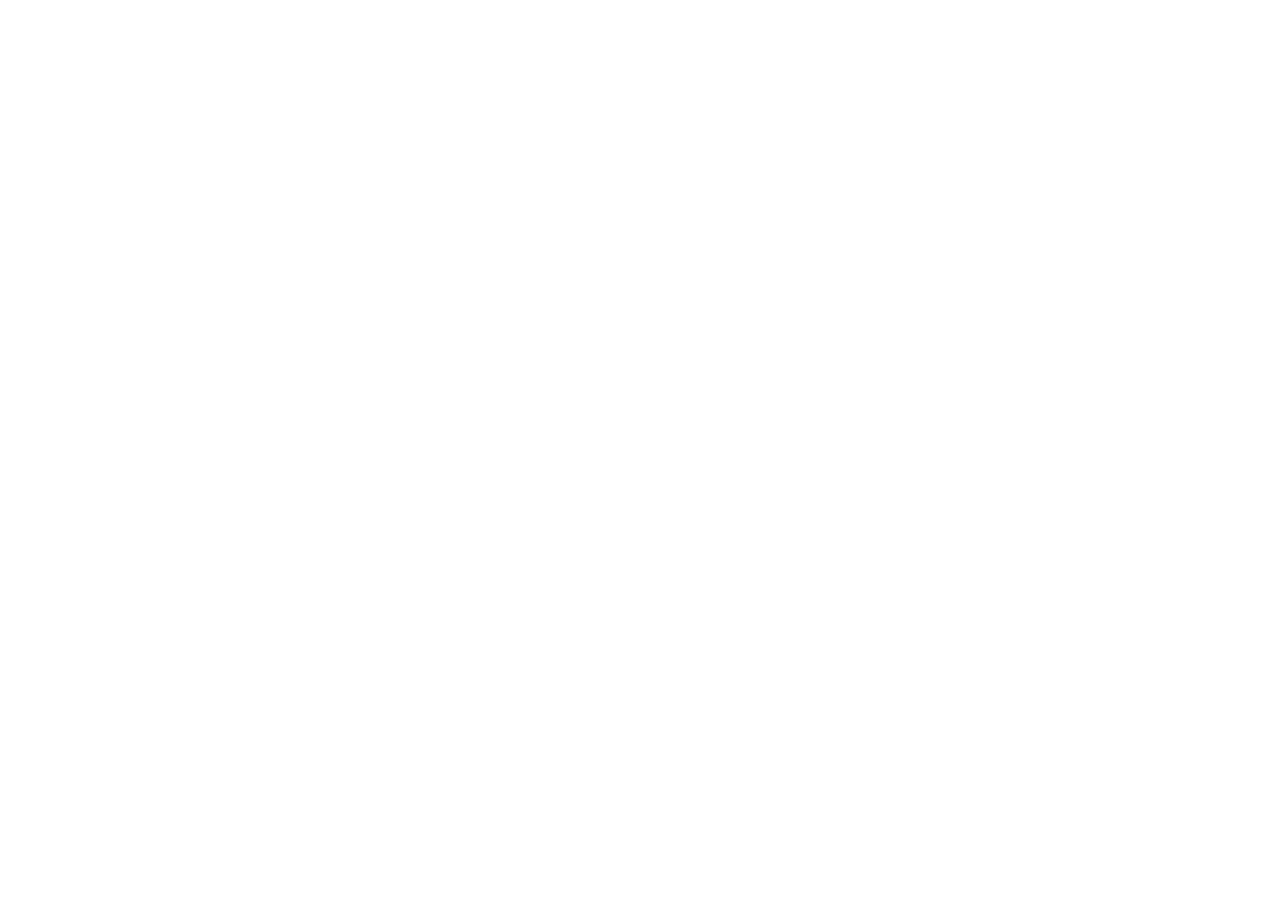
==== biler.html @ 740f9678 "html sections osv." ====
<!DOCTYPE html>
<html lang="da">

<head>
    <meta charset="utf-8">
    <meta name="viewport" content="width=device-width, initial-scale=1.0">
    <title>Biler</title>
    <link rel="stylesheet" href="style.css">
</head>

<body>

    <section id="biler">
        <div class="row">
            <div class="column_narrow">

            </div>
            <div class="column_wide">

            </div>
        </div>

    </section>

</body>

</html>
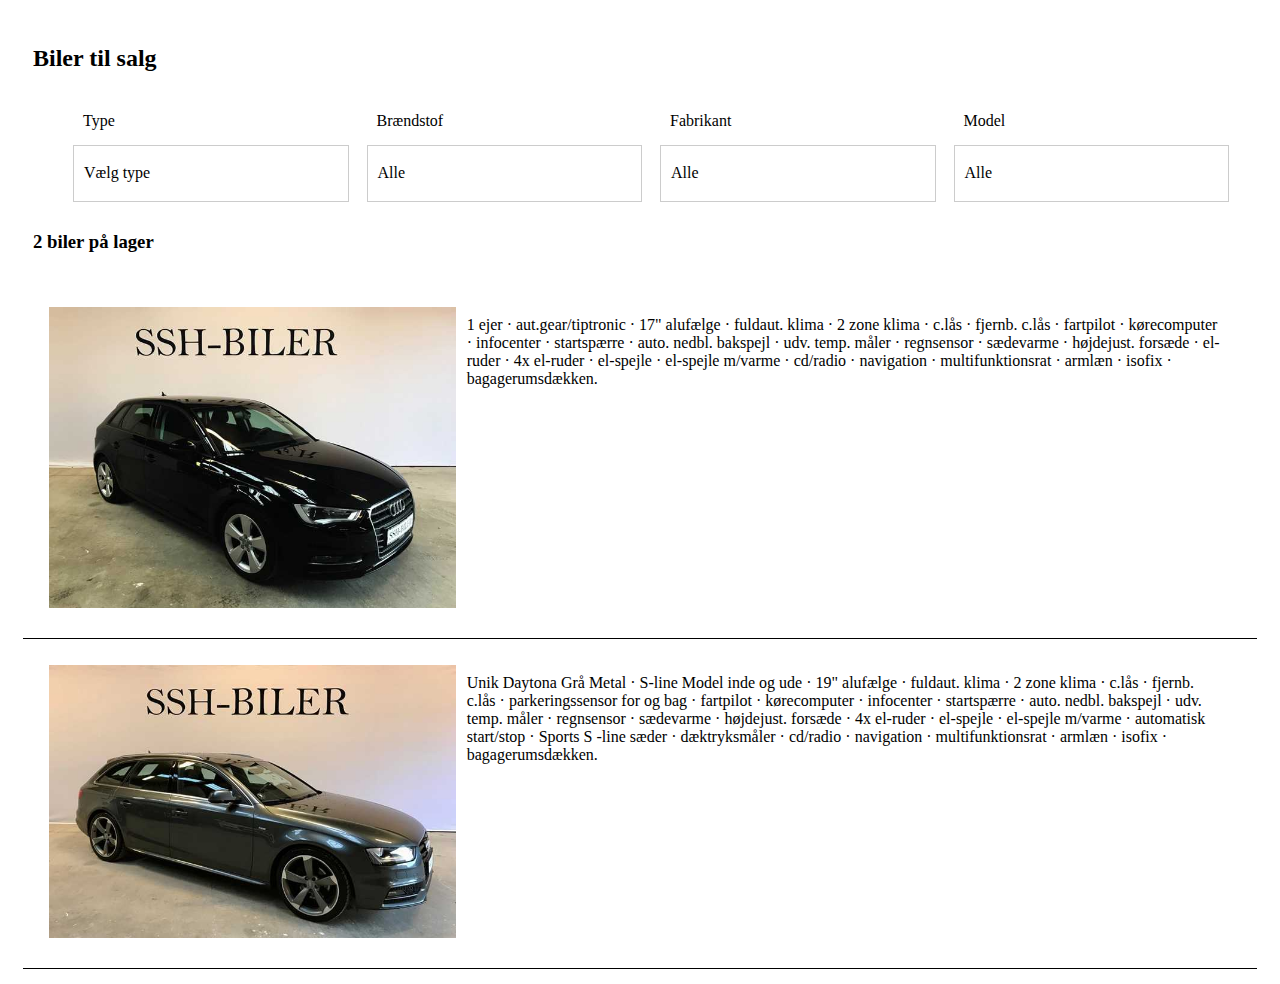
==== commit 27bb8d4d: "Biler side + css" ====
--- a/biler.html
+++ b/biler.html
@@ -11,16 +11,58 @@
 <body>
 
     <section id="biler">
+        <div class="text">
+            <h2>Biler til salg</h2>
+        </div>
+        <div class="row1">
+            <div class="boks1">
+                <label for="type">Type</label>
+                <div class="boks">
+                    <p>Vælg type</p>
+                </div>
+            </div>
+            <div class="boks1">
+                <label for="braendstof">Brændstof</label>
+                <div class="boks">
+                    <p>Alle</p>
+                </div>
+            </div>
+            <div class="boks1">
+                <label for="fabrikant">Fabrikant</label>
+                <div class="boks">
+                    <p>Alle</p>
+                </div>
+            </div>
+            <div class="boks1">
+                <label for="model">Model</label>
+                <div class="boks">
+                    <p>Alle</p>
+                </div>
+            </div>
+        </div>
+        <div class="text">
+            <h3>2 biler på lager</h3>
+        </div>
         <div class="row">
             <div class="column_narrow">
+                <img src="pics/2146590042.jpg" alt="bil">
 
             </div>
             <div class="column_wide">
+                1 ejer · aut.gear/tiptronic · 17" alufælge · fuldaut. klima · 2 zone klima · c.lås · fjernb. c.lås · fartpilot · kørecomputer · infocenter · startspærre · auto. nedbl. bakspejl · udv. temp. måler · regnsensor · sædevarme · højdejust. forsæde · el-ruder · 4x el-ruder · el-spejle · el-spejle m/varme · cd/radio · navigation · multifunktionsrat · armlæn · isofix · bagagerumsdækken.
+            </div>
+        </div>
+        <div class="row">
+            <div class="column_narrow">
+                <img src="pics/2146615207.jpg" alt="bil">
 
             </div>
+            <div class="column_wide">
+                Unik Daytona Grå Metal · S-line Model inde og ude · 19" alufælge · fuldaut. klima · 2 zone klima · c.lås · fjernb. c.lås · parkeringssensor for og bag · fartpilot · kørecomputer · infocenter · startspærre · auto. nedbl. bakspejl · udv. temp. måler · regnsensor · sædevarme · højdejust. forsæde · 4x el-ruder · el-spejle · el-spejle m/varme · automatisk start/stop · Sports S -line sæder · dæktryksmåler · cd/radio · navigation · multifunktionsrat · armlæn · isofix · bagagerumsdækken.
+            </div>
         </div>
+    </section>
 
-    </section>
 
 </body>
 
--- a/style.css
+++ b/style.css
@@ -0,0 +1,116 @@
+#om img {
+    width: 100%;
+}
+
+#om p {
+    font-family: sans-serif;
+}
+
+#forside .column {
+    flex-grow: 1;
+    flex-basis: 400px;
+}
+
+#forside .column_content {
+    display: flex;
+    flex-wrap: wrap;
+    flex-direction: column;
+}
+
+#forside img {
+    width: 100%;
+}
+
+#forside .box {
+    width: 150px;
+    height: 75px;
+    border: 1px solid #FFFFFFFF;
+    background-color: black;
+    color: white;
+    float: left;
+
+}
+
+#forside .box p {
+    color: white;
+    text-align: center;
+}
+
+#biler {
+    margin: 15px;
+}
+
+#biler .row1 {
+    display: block;
+}
+
+#biler .text {
+    padding: 10px;
+}
+
+#biler label {
+    display: inline-block;
+    margin-bottom: 5px;
+    padding: 10px;
+}
+
+#biler .boks {
+    display: block;
+    width: 100%;
+    height: 35px;
+    padding: 10px;
+    background-color: #ffffff;
+    border: 1px solid #ccc;
+}
+
+#biler img {
+    width: 100%;
+    height: auto;
+    padding: 10px;
+}
+
+#biler .row {
+    display: flex;
+    flex-direction: row;
+    justify-content: space-around;
+    padding: 15px;
+    border-bottom: 1px solid black;
+}
+
+#biler .column_narrow {
+    margin: 1px;
+    width: 35%;
+}
+
+
+#biler .column_wide {
+    margin: 20px;
+    width: 65%;
+}
+
+@media screen and (min-width: 700px) {
+    #biler .row1 {
+        display: flex;
+        justify-content: space-between;
+        padding: 0 30px;
+    }
+    #biler .boks1 {
+        width: 25%;
+        margin: 0 20px;
+    }
+    #biler .boks1 .boks {
+        display: flex;
+        align-items: center;
+    }
+    #biler .boks1 .boks p {
+        margin: 0;
+    }
+}
+
+@media screen and (max-width: 700px) {
+    #biler .row {
+        display: flex;
+        flex-direction: column;
+        max-height: 500px;
+    }
+}
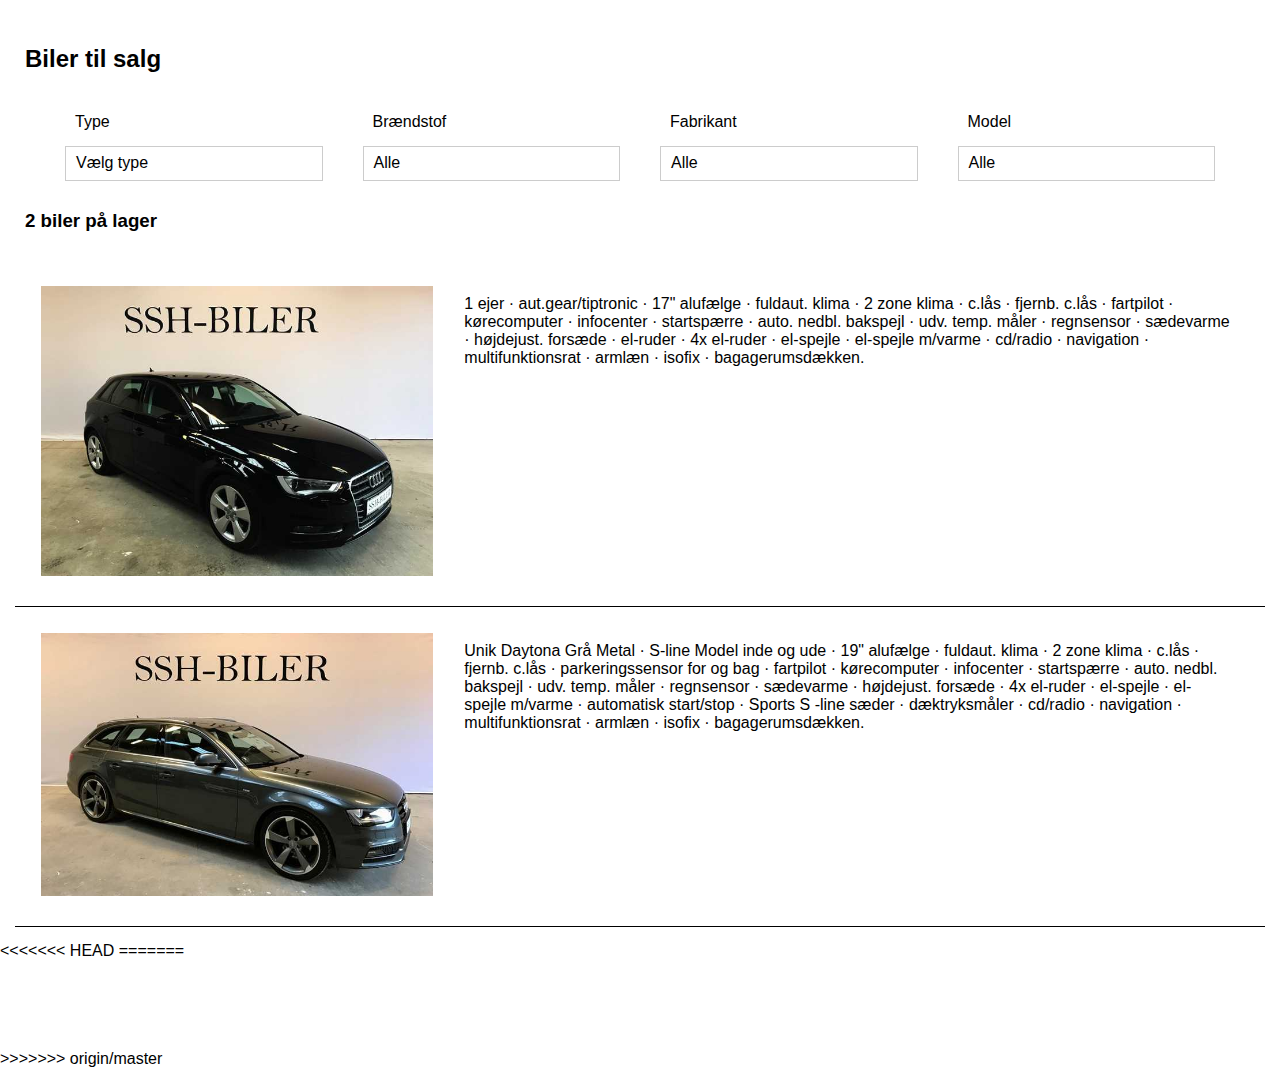
==== commit 547e6c85: "Merge remote-tracking branch 'origin/master'" ====
--- a/biler.html
+++ b/biler.html
@@ -63,6 +63,54 @@
         </div>
     </section>
 
+<<<<<<< HEAD
+=======
+    <footer>
+        <div class="mobil">
+            <figure>
+                <img src="pics/smartphone-white.png" alt="smartphone icon">
+                <figcaption>
+                    Tlf.: 61 38 85 63 / 30 89 82 30
+                </figcaption>
+            </figure>
+        </div>
+        <div class="email">
+            <a href="mailto:salg@sshbiler.dk">
+                <figure>
+                    <img src="pics/email-white.png" alt="email icon">
+                    <figcaption>salg@sshbiler.dk</figcaption>
+                </figure>
+            </a>
+
+        </div>
+        <div class="placeholder">
+            <a target="_blank" href="https://goo.gl/maps/9gXeYUjqAzt">
+                <figure>
+                    <img src="pics/map-pin-marked-white.png" alt="placeholder icon">
+                    <figcaption>Kirstinehøj 59, 2770 Kastrup</figcaption>
+                </figure>
+            </a>
+        </div>
+
+        <div class="facebook">
+            <a target="_blank" href="https://www.facebook.com/SSHBILER">
+                <figure>
+                    <img src="pics/facebook-logo-button-white.png" alt="facebook icon">
+                    <figcaption>Følg os på Facebook!</figcaption>
+                </figure>
+            </a>
+        </div>
+
+        <div class="instagram">
+            <a target="_blank" href="https://www.instagram.com/sshbiler">
+                <figure>
+                    <img src="pics/instagram-logo-white.png" alt="instagram icon">
+                    <figcaption>Følg os på Instagram!</figcaption>
+                </figure>
+            </a>
+        </div>
+    </footer>
+>>>>>>> origin/master
 
 </body>
 
--- a/style.css
+++ b/style.css
@@ -1,3 +1,167 @@
+* {
+    box-sizing: border-box;
+}
+
+body {
+    font-family: 'IBM Plex Sans', sans-serif;
+    font-weight: 300;
+    font-style: normal;
+    font-variant: normal;
+    margin: 0;
+    padding: 0;
+}
+
+/*-----------------------------------*/
+
+header {
+    display: flex;
+}
+
+.logo {
+    margin-top: 55px;
+    margin-left: 50px;
+}
+
+/***Nav desktop start***/
+
+.desktop_nav {
+    width: 100%;
+    background-color: white;
+}
+
+.desktop_nav ul {
+    list-style-type: none;
+    padding: 0;
+    display: flex;
+    margin: 0;
+    justify-content: flex-end;
+}
+
+.desktop_nav li {
+    display: flex !important;
+    justify-content: center;
+    width: 30%;
+    max-width: 170px;
+    height: 100%;
+    display: block;
+}
+
+.desktop_nav a {
+    text-decoration: none;
+    text-transform: uppercase;
+    font-size: 14px;
+    line-height: 34px;
+    text-align: center;
+    color: #363636;
+    display: block;
+    width: 100%;
+    padding: 30px 0 20px 0;
+}
+
+@keyframes skift {
+    from {
+        background-color: white;
+    }
+    to {
+        background-color: #193A66;
+    }
+}
+
+.desktop_nav a:hover {
+    color: white;
+    animation-name: skift;
+    animation-duration: 1s;
+    background-color: #193A66;
+}
+
+.mobile_nav {
+    display: none;
+}
+
+/***Nav desktop slut***/
+
+/*-----------------------------------*/
+
+/***Nav mobile start***/
+
+.mobile_nav {
+    height: 100px;
+    position: relative;
+}
+
+.mobile-header-nav {
+    background-color: #222222;
+    display: none;
+    list-style: none;
+    margin: 0;
+    padding: 0;
+    position: absolute;
+    top: 100px;
+    width: 100%;
+}
+
+.mobile-header-nav li {
+    border-bottom: 1px solid rgba(255, 255, 255, 0.1);
+}
+
+.mobile-header-nav li a {
+    color: white;
+    display: block;
+    padding: 15px 0;
+    text-align: center;
+    text-decoration: none;
+    -webkit-transition: all 0.3s ease-in-out;
+    transition: all 0.3s ease-in-out;
+}
+
+.mobile-header-nav li a:hover {
+    background-color: #2f2f2f;
+}
+
+.hamburger-menu {
+    display: inline-block;
+    height: 100px;
+    padding: 35px 25px;
+    -webkit-transition: all 0.3s ease-in-out;
+    transition: all 0.3s ease-in-out;
+}
+
+.hamburger-menu:hover {
+    cursor: pointer;
+}
+
+.hamburger-menu .menu-item {
+    background: black;
+    display: block;
+    height: 3px;
+    margin: 0 0 10px;
+    -webkit-transition: all 0.3s ease-in-out;
+    transition: all 0.3s ease-in-out;
+    width: 40px;
+}
+
+.hamburger-menu.open .menu-item {
+    margin: 0 0 5px;
+}
+
+.hamburger-menu.open .menu-item:first-child {
+    -webkit-transform: rotate(45deg);
+    transform: rotate(45deg);
+    -webkit-transform-origin: 10px;
+    transform-origin: 10px;
+}
+
+.hamburger-menu.open .menu-item:nth-child(2) {
+    opacity: 0;
+}
+
+.hamburger-menu.open .menu-item:nth-child(3) {
+    -webkit-transform: rotate(-45deg);
+    transform: rotate(-45deg);
+    -webkit-transform-origin: 8px;
+    transform-origin: 8px;
+}
+
 #om img {
     width: 100%;
 }
@@ -5,6 +169,7 @@
 #om p {
     font-family: sans-serif;
 }
+
 
 #forside .column {
     flex-grow: 1;
@@ -31,6 +196,8 @@
 
 }
 
+/*Footer desktop start*/
+
 #forside .box p {
     color: white;
     text-align: center;
@@ -114,3 +281,42 @@
         max-height: 500px;
     }
 }
+
+footer {
+    display: flex;
+    flex-wrap: wrap;
+    justify-content: space-around;
+    color: white;
+}
+
+footer figure {
+    text-align: center;
+}
+
+footer img {
+    width: 2vw;
+    height: 2vw;
+
+}
+
+footer figcaption {
+    padding-top: 10px;
+}
+
+footer a {
+    text-decoration: none;
+    color: white;
+
+}
+
+/*Footer mobile start*/
+
+/*Media queries*/
+
+@media only screen and (max-width: 700px) {
+    .mobile_nav {
+        display: block;
+    }
+    .desktop_nav {
+        display: none;
+    }
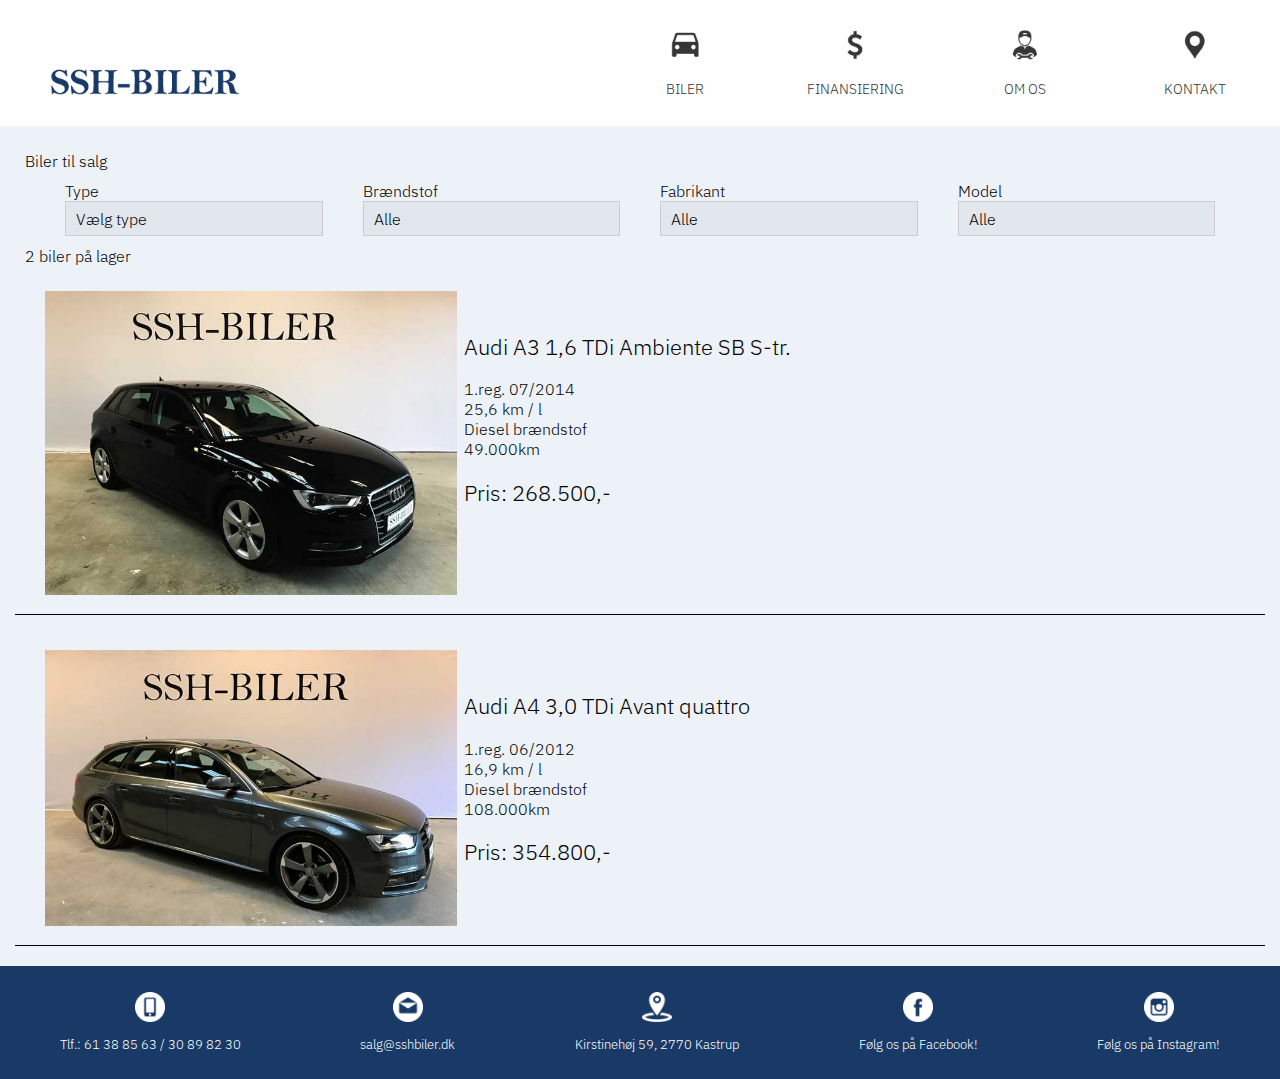
==== commit e2779bfb: "Merge remote-tracking branch 'origin/master'" ====
--- a/biler.html
+++ b/biler.html
@@ -6,42 +6,88 @@
     <meta name="viewport" content="width=device-width, initial-scale=1.0">
     <title>Biler</title>
     <link rel="stylesheet" href="style.css">
+    <link href="https://fonts.googleapis.com/css?family=IBM+Plex+Sans" rel="stylesheet">
 </head>
 
 <body>
+    <!--HEADER start-->
+    <header>
+        <div class="logo">
+            <img src="pics/logo.png" alt="logo" width="200px" height="53px">
+        </div>
+
+
+        <!--Desktop nav start-->
+        <nav class="desktop_nav">
+            <ul>
+                <li>
+                    <a href="biler.html"><img src="pics/nav_icon/biler.png" onmouseover="this.src='pics/nav_icon/biler_w.png'" onmouseout="this.src='pics/nav_icon/biler.png'" height="30" width="30"/><br>Biler</a>
+                </li>
+                <li>
+                    <a href="#"><img src="pics/nav_icon/finans.png" onmouseover="this.src='pics/nav_icon/finans_w.png'" onmouseout="this.src='pics/nav_icon/finans.png'" height="30" width="30"/><br>Finansiering</a>
+                </li>
+                <li>
+                    <a href="om.html"><img src="pics/nav_icon/om.png" onmouseover="this.src='pics/nav_icon/om_w.png'" onmouseout="this.src='pics/nav_icon/om.png'" height="30" width="30"/><br>Om os</a>
+                </li>
+                <li>
+                    <a href="kontakt.html"><img src="pics/nav_icon/kontakt.png" onmouseover="this.src='pics/nav_icon/kontakt_w.png'" onmouseout="this.src='pics/nav_icon/kontakt.png'" height="30" width="30"/><br>Kontakt</a>
+                </li>
+            </ul>
+        </nav>
+        <!--Desktop nav slut-->
+
+        <!--Mobile nav start-->
+        <nav class="mobile_nav">
+            <div class="logo-mobile">
+                <img src="pics/logo.png" alt="logo" width="200px" height="53px">
+            </div>
+            <div id="mblIcon">
+                <a id="hamb" href="#"></a>
+            </div>
+            <ul id="mobile">
+                <li><a href="biler.html"><img src="pics/nav_icon/biler.png" height="30" width="30"/><br>Biler</a></li>
+                <li><a href="#"><img src="pics/nav_icon/finans.png" height="30" width="30"/><br>Finansiering</a></li>
+                <li><a href="om.html"><img src="pics/nav_icon/om.png" height="30" width="30"/><br>Om os</a></li>
+                <li><a href="kontakt.html"><img src="pics/nav_icon/kontakt.png" height="30" width="30"/><br>Kontakt</a></li>
+            </ul>
+        </nav>
+        <!--Mobile nav slut-->
+
+    </header>
+    <!--HEADER slut-->
 
     <section id="biler">
         <div class="text">
-            <h2>Biler til salg</h2>
+            <p>Biler til salg</p>
         </div>
         <div class="row1">
             <div class="boks1">
-                <label for="type">Type</label>
+                <p>Type</p>
                 <div class="boks">
                     <p>Vælg type</p>
                 </div>
             </div>
             <div class="boks1">
-                <label for="braendstof">Brændstof</label>
+                <p>Brændstof</p>
                 <div class="boks">
                     <p>Alle</p>
                 </div>
             </div>
             <div class="boks1">
-                <label for="fabrikant">Fabrikant</label>
+                <p>Fabrikant</p>
                 <div class="boks">
                     <p>Alle</p>
                 </div>
             </div>
             <div class="boks1">
-                <label for="model">Model</label>
+                <p>Model</p>
                 <div class="boks">
                     <p>Alle</p>
                 </div>
             </div>
         </div>
         <div class="text">
-            <h3>2 biler på lager</h3>
+            <p>2 biler på lager</p>
         </div>
         <div class="row">
             <div class="column_narrow">
@@ -49,7 +95,13 @@
 
             </div>
             <div class="column_wide">
-                1 ejer · aut.gear/tiptronic · 17" alufælge · fuldaut. klima · 2 zone klima · c.lås · fjernb. c.lås · fartpilot · kørecomputer · infocenter · startspærre · auto. nedbl. bakspejl · udv. temp. måler · regnsensor · sædevarme · højdejust. forsæde · el-ruder · 4x el-ruder · el-spejle · el-spejle m/varme · cd/radio · navigation · multifunktionsrat · armlæn · isofix · bagagerumsdækken.
+                <h2>Audi A3 1,6 TDi Ambiente SB S-tr.</h2>
+
+                1.reg. 07/2014
+                <br> 25,6 km / l
+                <br> Diesel brændstof
+                <br> 49.000km
+                <h2>Pris: 268.500,-</h2>
             </div>
         </div>
         <div class="row">
@@ -58,13 +110,17 @@
 
             </div>
             <div class="column_wide">
-                Unik Daytona Grå Metal · S-line Model inde og ude · 19" alufælge · fuldaut. klima · 2 zone klima · c.lås · fjernb. c.lås · parkeringssensor for og bag · fartpilot · kørecomputer · infocenter · startspærre · auto. nedbl. bakspejl · udv. temp. måler · regnsensor · sædevarme · højdejust. forsæde · 4x el-ruder · el-spejle · el-spejle m/varme · automatisk start/stop · Sports S -line sæder · dæktryksmåler · cd/radio · navigation · multifunktionsrat · armlæn · isofix · bagagerumsdækken.
+                <h2>Audi A4 3,0 TDi Avant quattro</h2>
+
+                1.reg. 06/2012
+                <br> 16,9 km / l
+                <br> Diesel brændstof
+                <br> 108.000km
+                <h2>Pris: 354.800,-</h2>
             </div>
         </div>
     </section>
 
-<<<<<<< HEAD
-=======
     <footer>
         <div class="mobil">
             <figure>
@@ -110,8 +166,9 @@
             </a>
         </div>
     </footer>
->>>>>>> origin/master
 
+    <script src="https://code.jquery.com/jquery-3.3.1.min.js" integrity="sha256-FgpCb/KJQlLNfOu91ta32o/NMZxltwRo8QtmkMRdAu8=" crossorigin="anonymous"></script>
+    <script src="script.js"></script>
 </body>
 
 </html>
--- a/style.css
+++ b/style.css
@@ -1,5 +1,6 @@
 * {
     box-sizing: border-box;
+
 }
 
 body {
@@ -9,17 +10,25 @@
     font-variant: normal;
     margin: 0;
     padding: 0;
+    background: rgba(60, 113, 183, 0.09);
 }
 
 /*-----------------------------------*/
 
 header {
     display: flex;
+    background: white;
 }
 
 .logo {
     margin-top: 55px;
     margin-left: 50px;
+}
+
+.logo-mobile {
+    margin-top: 12px;
+    padding-left: 30px;
+    background-color: white;
 }
 
 /***Nav desktop start***/
@@ -47,8 +56,8 @@
 }
 
 .desktop_nav a {
+    text-transform: uppercase;
     text-decoration: none;
-    text-transform: uppercase;
     font-size: 14px;
     line-height: 34px;
     text-align: center;
@@ -74,93 +83,171 @@
     background-color: #193A66;
 }
 
+/***Nav desktop slut***/
+
+/***Nav mobile start***/
+
 .mobile_nav {
+    background-color: white;
+    width: 100%;
+    height: 100px;
+    height: 3rem;
     display: none;
-}
-
-/***Nav desktop slut***/
+    position: absolute;
+}
+
+#mblIcon {
+    cursor: pointer;
+    height: 1.5rem;
+    width: 2rem;
+    position: absolute;
+    right: 30px;
+    top: 30px;
+}
+
+#mblIcon:hover #hamb,
+#mblIcon:hover #hamb:before,
+#mblIcon:hover #hamb:after {
+    background: #193A66;
+}
+
+#hamb {
+    background: #193A66;
+    width: 1.8rem;
+    height: 3px;
+    float: right;
+    -webkit-transition: all 0.2s ease-in-out;
+    -moz-transition: all 0.2s ease-in-out;
+    -ms-transition: all 0.2s ease-in-out;
+    transition: all 0.2s ease-in-out;
+    -webkit-border-radius: 2px;
+    -moz-border-radius: 2px;
+    -ms-border-radius: 2px;
+    border-radius: 2px;
+}
+
+#hamb:before {
+    content: "";
+    background: #193A66;
+    width: 1.8rem;
+    height: 3px;
+    margin-top: .45rem;
+    float: right;
+    -webkit-transition: all 0.2s ease-in-out;
+    -moz-transition: all 0.2s ease-in-out;
+    -ms-transition: all 0.2s ease-in-out;
+    transition: all 0.2s ease-in-out;
+    -webkit-border-radius: 2px;
+    -moz-border-radius: 2px;
+    -ms-border-radius: 2px;
+    border-radius: 2px;
+}
+
+#hamb:after {
+    content: "";
+    background: #193A66;
+    width: 1.8rem;
+    height: 3px;
+    margin-top: .3rem;
+    float: right;
+    right: .75rem;
+    -webkit-transition: all 0.2s ease-in-out;
+    -moz-transition: all 0.2s ease-in-out;
+    -ms-transition: all 0.2s ease-in-out;
+    transition: all 0.2s ease-in-out;
+    -webkit-border-radius: 2px;
+    -moz-border-radius: 2px;
+    -ms-border-radius: 2px;
+    border-radius: 2px;
+}
+
+#hamb.active {
+    background: #193A66;
+    -webkit-transform: rotate(45deg);
+    -ms-transform: rotate(45deg);
+    transform: rotate(45deg);
+    margin-top: .4rem;
+}
+
+#hamb.active:before {
+    background: #193A66;
+    margin-top: 0;
+    -webkit-transform: rotate(-90deg);
+    -ms-transform: rotate(-90deg);
+    transform: rotate(-90deg);
+}
+
+#hamb.active:after {
+    background: white;
+    margin-top: -.2rem;
+    -webkit-transform: rotate(-90deg);
+    -ms-transform: rotate(-90deg);
+    transform: rotate(-90deg);
+    opacity: 0;
+}
+
+.mobile_nav ul {
+    margin: 0;
+    background-color: white;
+    padding-top: 3rem;
+    width: 100%;
+}
+
+.mobile_nav ul li {
+    color: #363636;
+    text-transform: uppercase;
+    text-decoration: none;
+    font-size: 14px;
+    line-height: 34px;
+    text-align: center;
+    list-style: none;
+    padding: 1rem;
+    margin-left: 0;
+}
+
+.mobile_nav ul li:hover {
+    background-color: white;
+}
+
+.mobile_nav ul a {
+    color: #363636;
+    cursor: pointer;
+    -webkit-transition: all 0.1s ease-in-out;
+    -moz-transition: all 0.1s ease-in-out;
+    -ms-transition: all 0.1s ease-in-out;
+    transition: all 0.1s ease-in-out;
+}
+
+.mobile_nav ul a:hover {
+    color: #193A66;
+    font-weight: 600;
+}
+
+.mobile_nav ul:last-child {
+    padding-bottom: 2rem;
+}
+
+#mobile {
+    display: none;
+}
+
+#mobile a {
+    opacity: 0;
+}
+
+#mobile a.vis {
+    opacity: 1;
+}
+
+.mobile_nav a:-webkit-any-link {
+    text-decoration: none;
+}
+
+/***Nav mobile slut***/
 
 /*-----------------------------------*/
 
-/***Nav mobile start***/
-
-.mobile_nav {
-    height: 100px;
-    position: relative;
-}
-
-.mobile-header-nav {
-    background-color: #222222;
-    display: none;
-    list-style: none;
-    margin: 0;
-    padding: 0;
-    position: absolute;
-    top: 100px;
-    width: 100%;
-}
-
-.mobile-header-nav li {
-    border-bottom: 1px solid rgba(255, 255, 255, 0.1);
-}
-
-.mobile-header-nav li a {
-    color: white;
-    display: block;
-    padding: 15px 0;
-    text-align: center;
-    text-decoration: none;
-    -webkit-transition: all 0.3s ease-in-out;
-    transition: all 0.3s ease-in-out;
-}
-
-.mobile-header-nav li a:hover {
-    background-color: #2f2f2f;
-}
-
-.hamburger-menu {
-    display: inline-block;
-    height: 100px;
-    padding: 35px 25px;
-    -webkit-transition: all 0.3s ease-in-out;
-    transition: all 0.3s ease-in-out;
-}
-
-.hamburger-menu:hover {
-    cursor: pointer;
-}
-
-.hamburger-menu .menu-item {
-    background: black;
-    display: block;
-    height: 3px;
-    margin: 0 0 10px;
-    -webkit-transition: all 0.3s ease-in-out;
-    transition: all 0.3s ease-in-out;
-    width: 40px;
-}
-
-.hamburger-menu.open .menu-item {
-    margin: 0 0 5px;
-}
-
-.hamburger-menu.open .menu-item:first-child {
-    -webkit-transform: rotate(45deg);
-    transform: rotate(45deg);
-    -webkit-transform-origin: 10px;
-    transform-origin: 10px;
-}
-
-.hamburger-menu.open .menu-item:nth-child(2) {
-    opacity: 0;
-}
-
-.hamburger-menu.open .menu-item:nth-child(3) {
-    -webkit-transform: rotate(-45deg);
-    transform: rotate(-45deg);
-    -webkit-transform-origin: 8px;
-    transform-origin: 8px;
-}
+/*Om start*/
 
 #om img {
     width: 100%;
@@ -170,6 +257,9 @@
     font-family: sans-serif;
 }
 
+/*Om slut*/
+
+/*Forside start*/
 
 #forside .column {
     flex-grow: 1;
@@ -189,19 +279,216 @@
 #forside .box {
     width: 150px;
     height: 75px;
-    border: 1px solid #FFFFFFFF;
+    border: 1px solid #FFFFFF;
     background-color: black;
     color: white;
     float: left;
 
 }
 
-/*Footer desktop start*/
-
 #forside .box p {
     color: white;
     text-align: center;
-}
+
+}
+
+
+/*Forside slut*/
+
+/*Kontakt start*/
+
+/*Form start*/
+
+#kontakt form {
+    flex-grow: 2;
+    padding: 25px 10px;
+    font-family: 'IBM Plex Sans'
+}
+
+#kontakt li {
+    margin: 10px 0;
+    list-style: none;
+    display: flex;
+    justify-content: center
+}
+
+
+#kontakt .kontakt_form .name {
+    width: 24.9%;
+    height: 3vw;
+
+
+}
+
+#kontakt .kontakt_form .email {
+    width: 50%;
+    height: 3vw;
+
+}
+
+#kontakt .kontakt_form .besked {
+    width: 50%;
+    height: 10vw;
+    font-family: 'IBM Plex Sans';
+    opacity:
+}
+
+#kontakt .kontakt_form input[type=submit],
+.kontakt_form input[type=button] {
+    background: #193A66;
+    padding: 10px 18px;
+    border: none;
+    color: #ffffff;
+    width: 50%;
+
+}
+
+#kontakt .kontakt_form input,
+textarea {
+
+
+    border: 1px solid #aaaaaa;
+    padding: 10px;
+
+}
+
+#kontakt .kontakt_form input:focus,
+textarea:focus {
+
+    border: 1px solid #6d6d6d;
+}
+
+
+#kontakt .kontakt_form input[type=submit]:hover {
+    background: rgba(25, 58, 102, 0.46);
+
+
+}
+
+
+/*Form slut*/
+
+#kontakt .row {
+    display: flex;
+    flex-wrap: wrap;
+    justify-content: space-around;
+    margin: 60px 0px;
+}
+
+#kontakt .row2 {
+    margin: 70px 0px;
+}
+
+#kontakt .boks {
+    width: 10vw;
+    height: 20vw;
+    max-width: 450px;
+    background: rgba(60, 113, 183, 0.13);
+    margin: 25px 25px;
+    flex-basis: 400px;
+    min-height: 275px;
+    text-align: center;
+    padding: 90px 10px;
+
+
+}
+
+
+#kontakt .boks img {
+    width: 15%;
+
+
+}
+
+#kontakt .boks p {
+    font-size: 1.1em;
+}
+
+/*Kontakt slut*/
+
+/*Footer desktop start*/
+
+footer {
+    padding: 10px 0px;
+    display: flex;
+    flex-wrap: wrap;
+    justify-content: space-around;
+    color: white;
+    background: #193A66;
+
+}
+
+footer figure {
+    text-align: center;
+}
+
+footer img {
+    width: 30px;
+    height: 30px;
+
+}
+
+footer figcaption {
+    padding-top: 10px;
+    font-size: 1em;
+}
+
+footer a {
+    text-decoration: none;
+    color: white;
+}
+
+
+
+
+
+/*Media queries*/
+
+@media only screen and (max-width: 800px) {
+
+    .mobile_nav {
+        display: block;
+    }
+    .desktop_nav {
+        display: none;
+    }
+    .logo {
+        margin-top: 12px;
+        margin-left: 30px;
+    }
+
+}
+
+@media screen and (max-width: 1280px) {
+    footer figcaption {
+        font-size: 0.8em;
+    }
+}
+
+@media screen and (max-width: 1100px) {
+    footer figcaption {
+        font-size: 0.6em;
+    }
+}
+
+@media screen and (max-width: 930px) {
+    footer figcaption {
+        font-size: 0
+    }
+
+}
+
+
+@media screen and (max-width: 570px) {
+
+
+    footer img {
+        height: 40px;
+        width: 40px;
+    }
+}
+
+/*    Biler starter her*/
 
 #biler {
     margin: 15px;
@@ -215,10 +502,20 @@
     padding: 10px;
 }
 
-#biler label {
-    display: inline-block;
-    margin-bottom: 5px;
-    padding: 10px;
+#biler p {
+    display: inline;
+}
+
+#biler h2 {
+    font-family: 'IBM Plex Sans', sans-serif;
+    font-size: 1.4em;
+    font-weight: 300;
+    font-style: normal;
+    font-variant: normal;
+}
+
+#biler .boks1 {
+    margin-bottom: 15px;
 }
 
 #biler .boks {
@@ -226,14 +523,14 @@
     width: 100%;
     height: 35px;
     padding: 10px;
-    background-color: #ffffff;
+    background-color: rgba(170, 170, 170, 0.15);
     border: 1px solid #ccc;
 }
 
 #biler img {
     width: 100%;
     height: auto;
-    padding: 10px;
+    margin-left: 15px;
 }
 
 #biler .row {
@@ -242,17 +539,18 @@
     justify-content: space-around;
     padding: 15px;
     border-bottom: 1px solid black;
+    margin-bottom: 20px;
 }
 
 #biler .column_narrow {
-    margin: 1px;
     width: 35%;
 }
 
 
 #biler .column_wide {
-    margin: 20px;
+    margin: 22px;
     width: 65%;
+    text-align: left;
 }
 
 @media screen and (min-width: 700px) {
@@ -278,45 +576,12 @@
     #biler .row {
         display: flex;
         flex-direction: column;
-        max-height: 500px;
-    }
-}
-
-footer {
-    display: flex;
-    flex-wrap: wrap;
-    justify-content: space-around;
-    color: white;
-}
-
-footer figure {
-    text-align: center;
-}
-
-footer img {
-    width: 2vw;
-    height: 2vw;
-
-}
-
-footer figcaption {
-    padding-top: 10px;
-}
-
-footer a {
-    text-decoration: none;
-    color: white;
-
-}
-
-/*Footer mobile start*/
-
-/*Media queries*/
-
-@media only screen and (max-width: 700px) {
-    .mobile_nav {
-        display: block;
-    }
-    .desktop_nav {
-        display: none;
-    }
+    }
+    #biler img {
+        width: 250px;
+        height: auto;
+    }
+
+}
+
+/*    Biler slutter her*/
